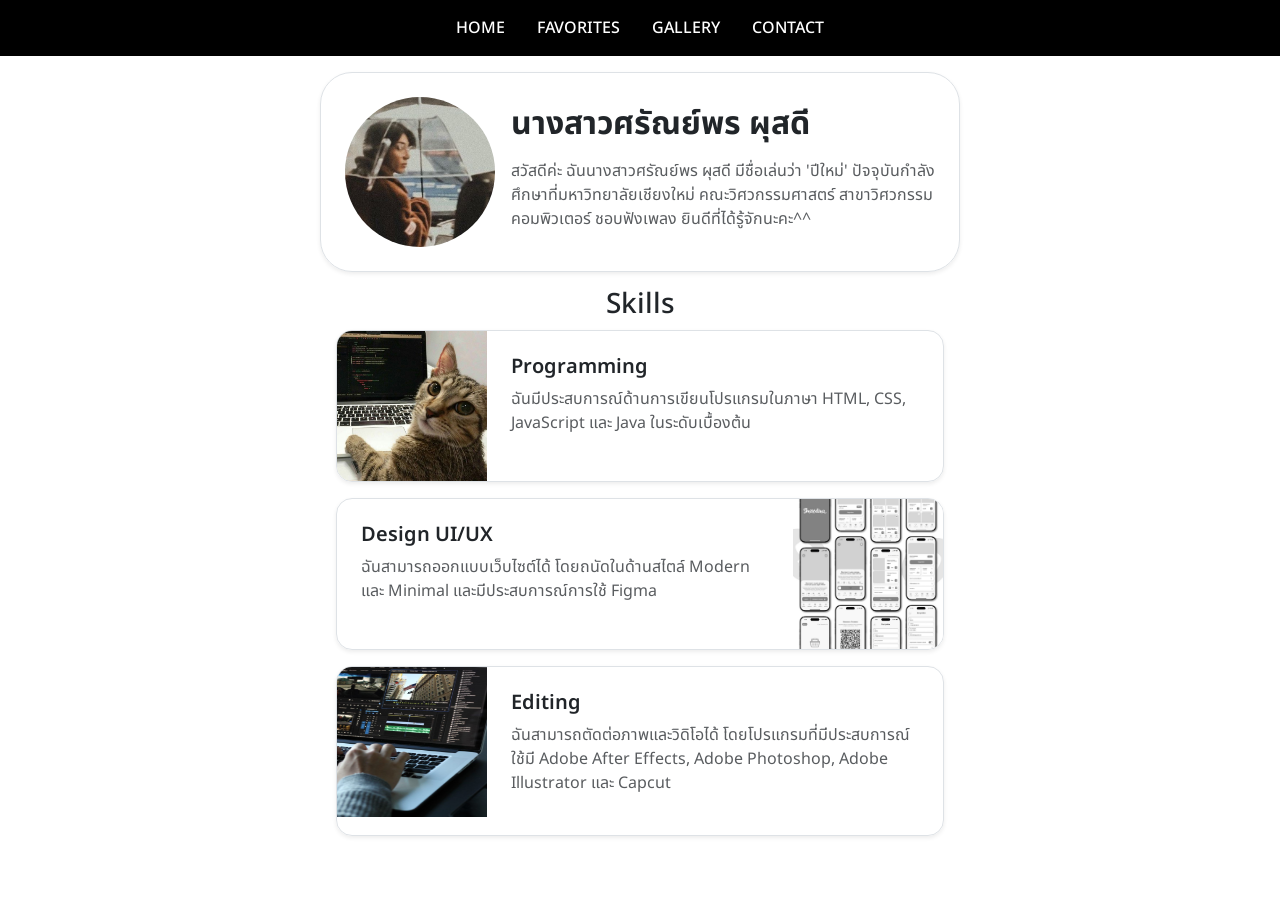
==== index.html @ c642cd4b "home done" ====
<!DOCTYPE html>
<html lang="en">

<head>
  <meta charset="UTF-8" />
  <meta name="viewport" content="width=device-width, initial-scale=1.0" />
  <link rel="stylesheet" href="css.css">
  <!--font-->
  <link
    href="https://fonts.googleapis.com/css2?family=Noto+Sans+Thai:wght@100..900&family=Roboto:ital,wght@0,100;0,300;0,400;0,500;0,700;0,900;1,100;1,300;1,400;1,500;1,700;1,900&display=swap"
    rel="stylesheet">
  <link rel="preconnect" href="https://fonts.googleapis.com">
  <link rel="preconnect" href="https://fonts.gstatic.com" crossorigin>

  <link href="https://cdn.jsdelivr.net/npm/bootstrap@5.3.8/dist/css/bootstrap.min.css" rel="stylesheet"
    integrity="sha384-sRIl4kxILFvY47J16cr9ZwB07vP4J8+LH7qKQnuqkuIAvNWLzeN8tE5YBujZqJLB" crossorigin="anonymous">
  <title>My Portfolio</title>
</head>

<bod>

  <div class="th mynav fs-3 sticky-top">
    <a href="index.html" class="mybutton fs-6 fs-md-4 p-2 p-md-3 fw-medium ">HOME</a>
    <a href="fav.html" class="mybutton fs-6 fs-md-4 p-2 p-md-3 fw-medium ">FAVORITES</a>
    <a href="gal.html" class="mybutton fs-6 fs-md-4 p-2 p-md-3 fw-medium ">GALLERY</a>
    <a href="contact.html" class="mybutton fs-6 fs-md-4 p-2 p-md-3 fw-medium ">CONTACT</a>
  </div>

  <div class="border rounded-5 p-4 shadow-sm align-items-center mt-3 mx-auto d-flex flex-column flex-md-row justify-content-center col-11 col-sm-9 col-lg-6">
    <div>
      <img src="jk.jpg" class="rounded-circle " style="width: 150px; height: 150px; object-fit: cover;">
    </div>
    <div class="ps-2 ps-md-3 text-center text-md-start">
      <h2 class="th fs-2 fw-bolder display-5 mb-3 mt-2">นางสาวศรัณย์พร ผุสดี</h2>
      <p class="text-muted th">สวัสดีค่ะ ฉันนางสาวศรัณย์พร ผุสดี มีชื่อเล่นว่า 'ปีใหม่'
        ปัจจุบันกำลังศึกษาที่มหาวิทยาลัยเชียงใหม่
        คณะวิศวกรรมศาสตร์ สาขาวิศวกรรมคอมพิวเตอร์ ชอบฟังเพลง ยินดีที่ได้รู้จักนะคะ^^</p>
    </div>
  </div>

  <h3 class="th text-center fw-medium mt-3">Skills</h3>
  <div class="mx-auto px-3 col-11 col-sm-9 col-lg-6">
    <div class="d-flex border mb-3 shadow-sm rounded-4 overflow-hidden">
      <div class="my-rounded-left">
        <img src="programming.jpg" class="my-rounded-left d-none d-sm-block" style="width: 150px; object-fit: cover;">
      </div>
      <div class="p-3 p-lg-4">
        <h5 class="fw-semibold fs-5 th">Programming</h5>
        <p class="th text-muted">ฉันมีประสบการณ์ด้านการเขียนโปรแกรมในภาษา HTML, CSS, JavaScript และ Java ในระดับเบื้องต้น</p>
      </div>
    </div>

    <div class="d-flex border mb-3 shadow-sm rounded-4 overflow-hidden">
      <div class="p-3 p-lg-4">
        <h5 class="fw-semibold fs-5 th">Design UI/UX</h5>
        <p class="th text-muted">ฉันสามารถออกแบบเว็บไซต์ได้ โดยถนัดในด้านสไตล์ Modern และ Minimal และมีประสบการณ์การใช้ Figma</p>
      </div>
      <div class="my-rounded-right">
        <img src="uxui.jpg" class="my-rounded-right d-none d-sm-block" style="width: 150px; height: 150px; object-fit: cover;">
      </div>
    </div>

    <div class="d-flex border mb-3 shadow-sm rounded-4 overflow-hidden">
      <div class="my-rounded-left">
        <img src="edit.jpg" class="my-rounded-left d-none d-sm-block" style="width: 150px; height: 150px; cover;">
      </div>
      <div class="p-3 p-lg-4">
        <h5 class="fw-semibold fs-5 th">Editing</h5>
        <p class="th text-muted">ฉันสามารถตัดต่อภาพและวิดิโอได้ โดยโปรแกรมที่มีประสบการณ์ใช้มี Adobe After Effects, Adobe Photoshop, Adobe Illustrator และ Capcut</p>
      </div>
    </div>
  </div>

</body>

</html>
---- css.css ----
.th {
    font-family: "Noto Sans Thai", sans-serif;
}

.mynav {
    font-family: "Noto Sans Thai", sans-serif;

    display: flex;
    justify-content: center;

    background-color: rgb(0, 0, 0);
}

.mybutton {
    background-color: rgb(0, 0, 0);
    text-decoration: none;
    color: white;
}

.mybutton:hover {
    background-color: rgb(151, 151, 151);
    transition: 0.5s;
}
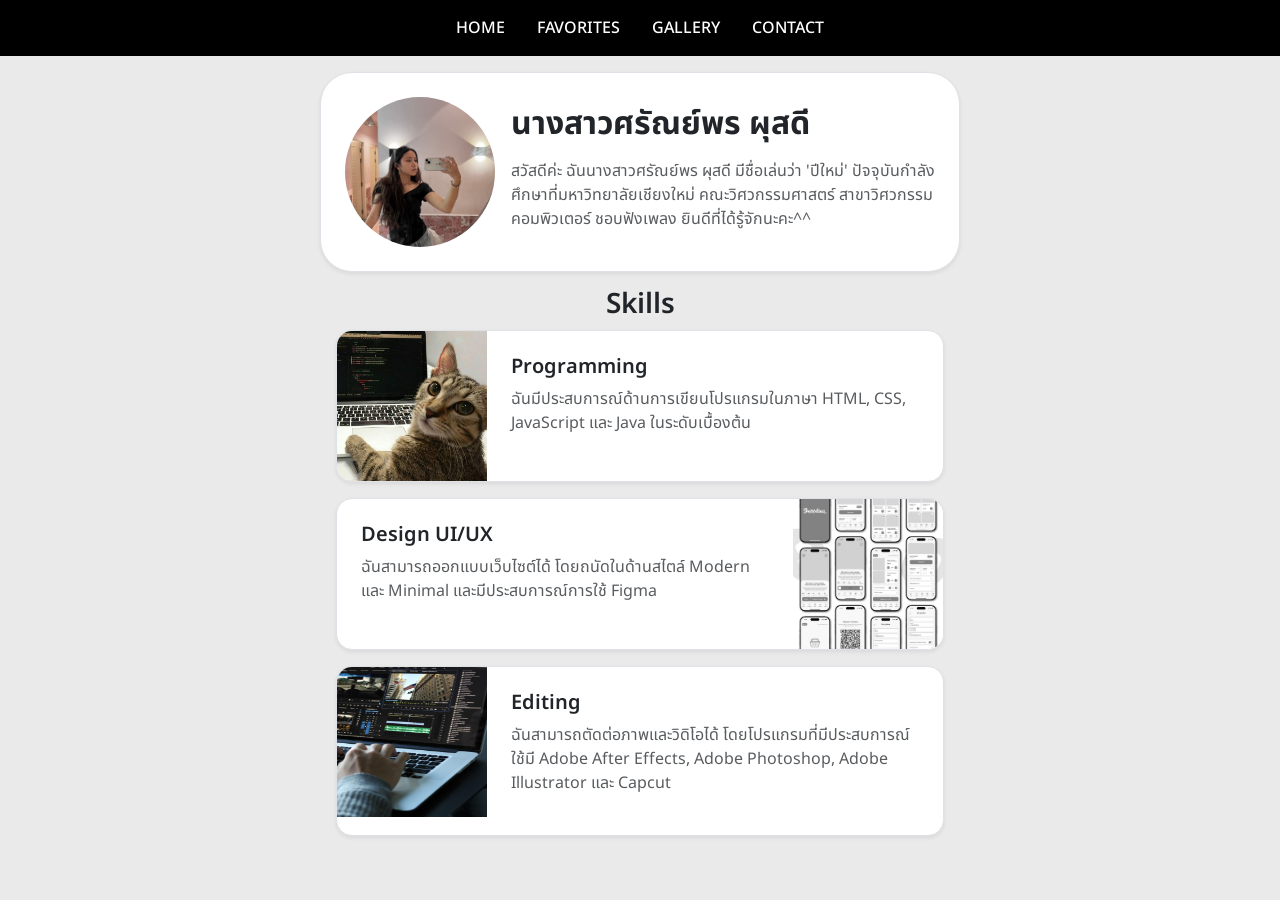
==== commit 65022de6: "gal & fav done" ====
--- a/index.html
+++ b/index.html
@@ -17,7 +17,7 @@
   <title>My Portfolio</title>
 </head>
 
-<bod>
+<body class="bg-nude">
 
   <div class="th mynav fs-3 sticky-top">
     <a href="index.html" class="mybutton fs-6 fs-md-4 p-2 p-md-3 fw-medium ">HOME</a>
@@ -26,9 +26,9 @@
     <a href="contact.html" class="mybutton fs-6 fs-md-4 p-2 p-md-3 fw-medium ">CONTACT</a>
   </div>
 
-  <div class="border rounded-5 p-4 shadow-sm align-items-center mt-3 mx-auto d-flex flex-column flex-md-row justify-content-center col-11 col-sm-9 col-lg-6">
+  <div class="bg-white border rounded-5 p-4 shadow-sm align-items-center mt-3 mx-auto d-flex flex-column flex-md-row justify-content-center col-11 col-sm-9 col-lg-6">
     <div>
-      <img src="jk.jpg" class="rounded-circle " style="width: 150px; height: 150px; object-fit: cover;">
+      <img src="img/meme.jpg" class="rounded-circle " style="width: 150px; height: 150px; object-fit: cover;">
     </div>
     <div class="ps-2 ps-md-3 text-center text-md-start">
       <h2 class="th fs-2 fw-bolder display-5 mb-3 mt-2">นางสาวศรัณย์พร ผุสดี</h2>
@@ -38,11 +38,11 @@
     </div>
   </div>
 
-  <h3 class="th text-center fw-medium mt-3">Skills</h3>
+  <h3 class="th text-center fw-semibold mt-3">Skills</h3>
   <div class="mx-auto px-3 col-11 col-sm-9 col-lg-6">
-    <div class="d-flex border mb-3 shadow-sm rounded-4 overflow-hidden">
+    <div class="bg-white d-flex border mb-3 shadow-sm rounded-4 overflow-hidden">
       <div class="my-rounded-left">
-        <img src="programming.jpg" class="my-rounded-left d-none d-sm-block" style="width: 150px; object-fit: cover;">
+        <img src="img/programming.jpg" class="my-rounded-left d-none d-sm-block" style="width: 150px; object-fit: cover;">
       </div>
       <div class="p-3 p-lg-4">
         <h5 class="fw-semibold fs-5 th">Programming</h5>
@@ -50,19 +50,19 @@
       </div>
     </div>
 
-    <div class="d-flex border mb-3 shadow-sm rounded-4 overflow-hidden">
+    <div class="bg-white d-flex border mb-3 shadow-sm rounded-4 overflow-hidden">
       <div class="p-3 p-lg-4">
         <h5 class="fw-semibold fs-5 th">Design UI/UX</h5>
         <p class="th text-muted">ฉันสามารถออกแบบเว็บไซต์ได้ โดยถนัดในด้านสไตล์ Modern และ Minimal และมีประสบการณ์การใช้ Figma</p>
       </div>
       <div class="my-rounded-right">
-        <img src="uxui.jpg" class="my-rounded-right d-none d-sm-block" style="width: 150px; height: 150px; object-fit: cover;">
+        <img src="img/uxui.jpg" class="my-rounded-right d-none d-sm-block" style="width: 150px; height: 150px; object-fit: cover;">
       </div>
     </div>
 
-    <div class="d-flex border mb-3 shadow-sm rounded-4 overflow-hidden">
+    <div class="bg-white d-flex border mb-3 shadow-sm rounded-4 overflow-hidden">
       <div class="my-rounded-left">
-        <img src="edit.jpg" class="my-rounded-left d-none d-sm-block" style="width: 150px; height: 150px; cover;">
+        <img src="img/edit.jpg" class="my-rounded-left d-none d-sm-block" style="width: 150px; height: 150px; cover;">
       </div>
       <div class="p-3 p-lg-4">
         <h5 class="fw-semibold fs-5 th">Editing</h5>
--- a/css.css
+++ b/css.css
@@ -20,4 +20,17 @@
 .mybutton:hover {
     background-color: rgb(151, 151, 151);
     transition: 0.5s;
+}
+
+.mylink {
+    text-decoration: none;
+    color: black;
+}
+
+.mylink:hover {
+    text-decoration: underline;
+}
+
+.bg-nude {
+    background-color: rgb(234, 234, 234);
 }
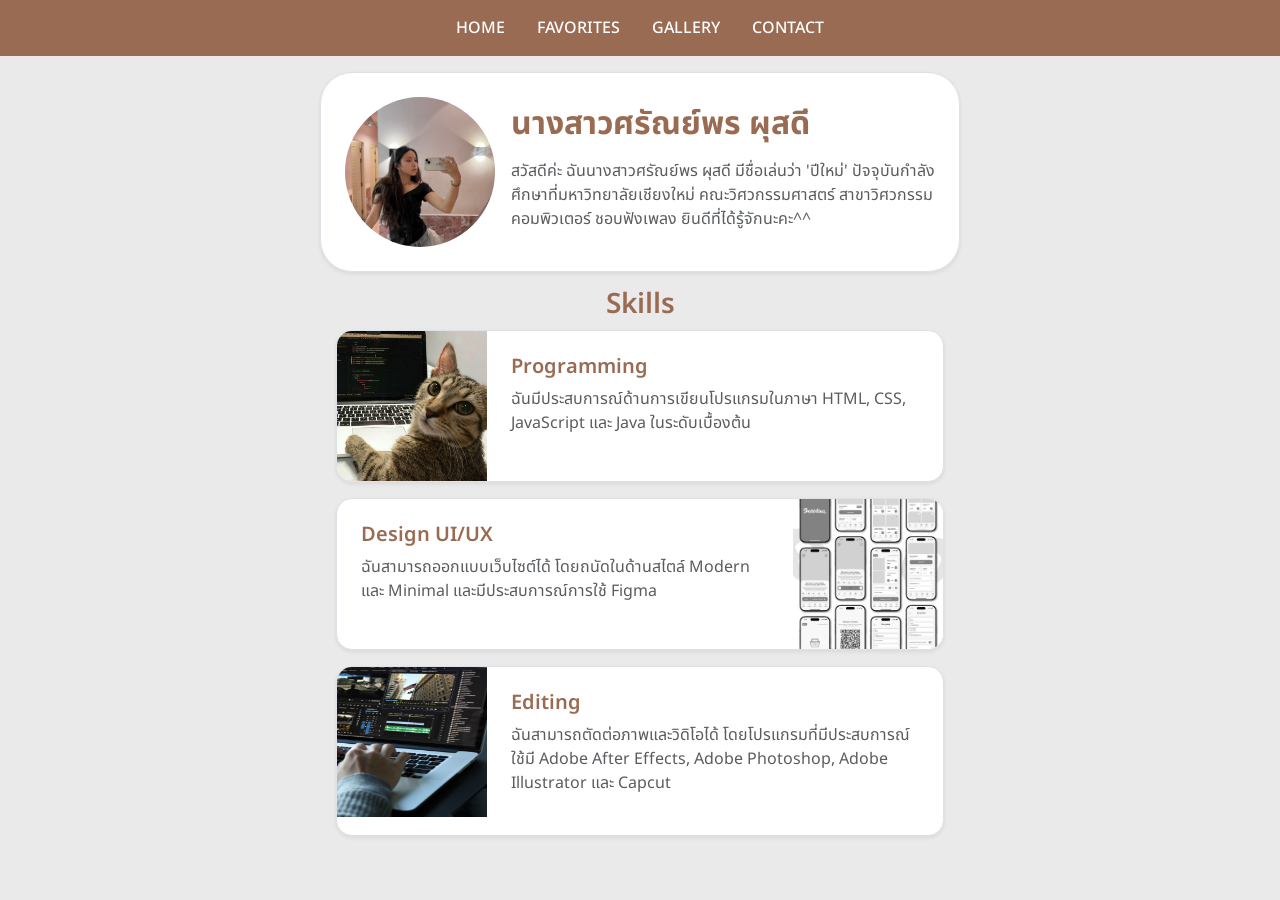
==== commit d344feb0: "All done" ====
--- a/index.html
+++ b/index.html
@@ -28,31 +28,31 @@
 
   <div class="bg-white border rounded-5 p-4 shadow-sm align-items-center mt-3 mx-auto d-flex flex-column flex-md-row justify-content-center col-11 col-sm-9 col-lg-6">
     <div>
-      <img src="img/meme.jpg" class="rounded-circle " style="width: 150px; height: 150px; object-fit: cover;">
+      <img src="img/meme.jpg" class="rounded-circle" style="width: 150px; height: 150px; object-fit: cover;">
     </div>
     <div class="ps-2 ps-md-3 text-center text-md-start">
-      <h2 class="th fs-2 fw-bolder display-5 mb-3 mt-2">นางสาวศรัณย์พร ผุสดี</h2>
+      <h2 class="th fs-2 fw-bolder display-5 mb-3 mt-2" style="color: rgb(154, 107, 83);">นางสาวศรัณย์พร ผุสดี</h2>
       <p class="text-muted th">สวัสดีค่ะ ฉันนางสาวศรัณย์พร ผุสดี มีชื่อเล่นว่า 'ปีใหม่'
         ปัจจุบันกำลังศึกษาที่มหาวิทยาลัยเชียงใหม่
         คณะวิศวกรรมศาสตร์ สาขาวิศวกรรมคอมพิวเตอร์ ชอบฟังเพลง ยินดีที่ได้รู้จักนะคะ^^</p>
     </div>
   </div>
 
-  <h3 class="th text-center fw-semibold mt-3">Skills</h3>
+  <h3 class="th text-center fw-semibold mt-3" style="color: rgb(154, 107, 83);">Skills</h3>
   <div class="mx-auto px-3 col-11 col-sm-9 col-lg-6">
     <div class="bg-white d-flex border mb-3 shadow-sm rounded-4 overflow-hidden">
       <div class="my-rounded-left">
         <img src="img/programming.jpg" class="my-rounded-left d-none d-sm-block" style="width: 150px; object-fit: cover;">
       </div>
       <div class="p-3 p-lg-4">
-        <h5 class="fw-semibold fs-5 th">Programming</h5>
+        <h5 class="fw-semibold fs-5 th" style="color: rgb(154, 107, 83);">Programming</h5>
         <p class="th text-muted">ฉันมีประสบการณ์ด้านการเขียนโปรแกรมในภาษา HTML, CSS, JavaScript และ Java ในระดับเบื้องต้น</p>
       </div>
     </div>
 
     <div class="bg-white d-flex border mb-3 shadow-sm rounded-4 overflow-hidden">
       <div class="p-3 p-lg-4">
-        <h5 class="fw-semibold fs-5 th">Design UI/UX</h5>
+        <h5 class="fw-semibold fs-5 th" style="color: rgb(154, 107, 83);">Design UI/UX</h5>
         <p class="th text-muted">ฉันสามารถออกแบบเว็บไซต์ได้ โดยถนัดในด้านสไตล์ Modern และ Minimal และมีประสบการณ์การใช้ Figma</p>
       </div>
       <div class="my-rounded-right">
@@ -65,7 +65,7 @@
         <img src="img/edit.jpg" class="my-rounded-left d-none d-sm-block" style="width: 150px; height: 150px; cover;">
       </div>
       <div class="p-3 p-lg-4">
-        <h5 class="fw-semibold fs-5 th">Editing</h5>
+        <h5 class="fw-semibold fs-5 th" style="color: rgb(154, 107, 83);">Editing</h5>
         <p class="th text-muted">ฉันสามารถตัดต่อภาพและวิดิโอได้ โดยโปรแกรมที่มีประสบการณ์ใช้มี Adobe After Effects, Adobe Photoshop, Adobe Illustrator และ Capcut</p>
       </div>
     </div>
--- a/css.css
+++ b/css.css
@@ -8,27 +8,28 @@
     display: flex;
     justify-content: center;
 
-    background-color: rgb(0, 0, 0);
+    background-color: rgb(154, 107, 83);
 }
 
 .mybutton {
-    background-color: rgb(0, 0, 0);
+    background-color: rgb(154, 107, 83);
     text-decoration: none;
     color: white;
 }
 
 .mybutton:hover {
-    background-color: rgb(151, 151, 151);
+    background-color: rgb(116, 84, 68);
     transition: 0.5s;
 }
 
 .mylink {
     text-decoration: none;
-    color: black;
+    color: rgb(154, 107, 83);
 }
 
 .mylink:hover {
     text-decoration: underline;
+    color: rgb(75, 75, 75);
 }
 
 .bg-nude {
